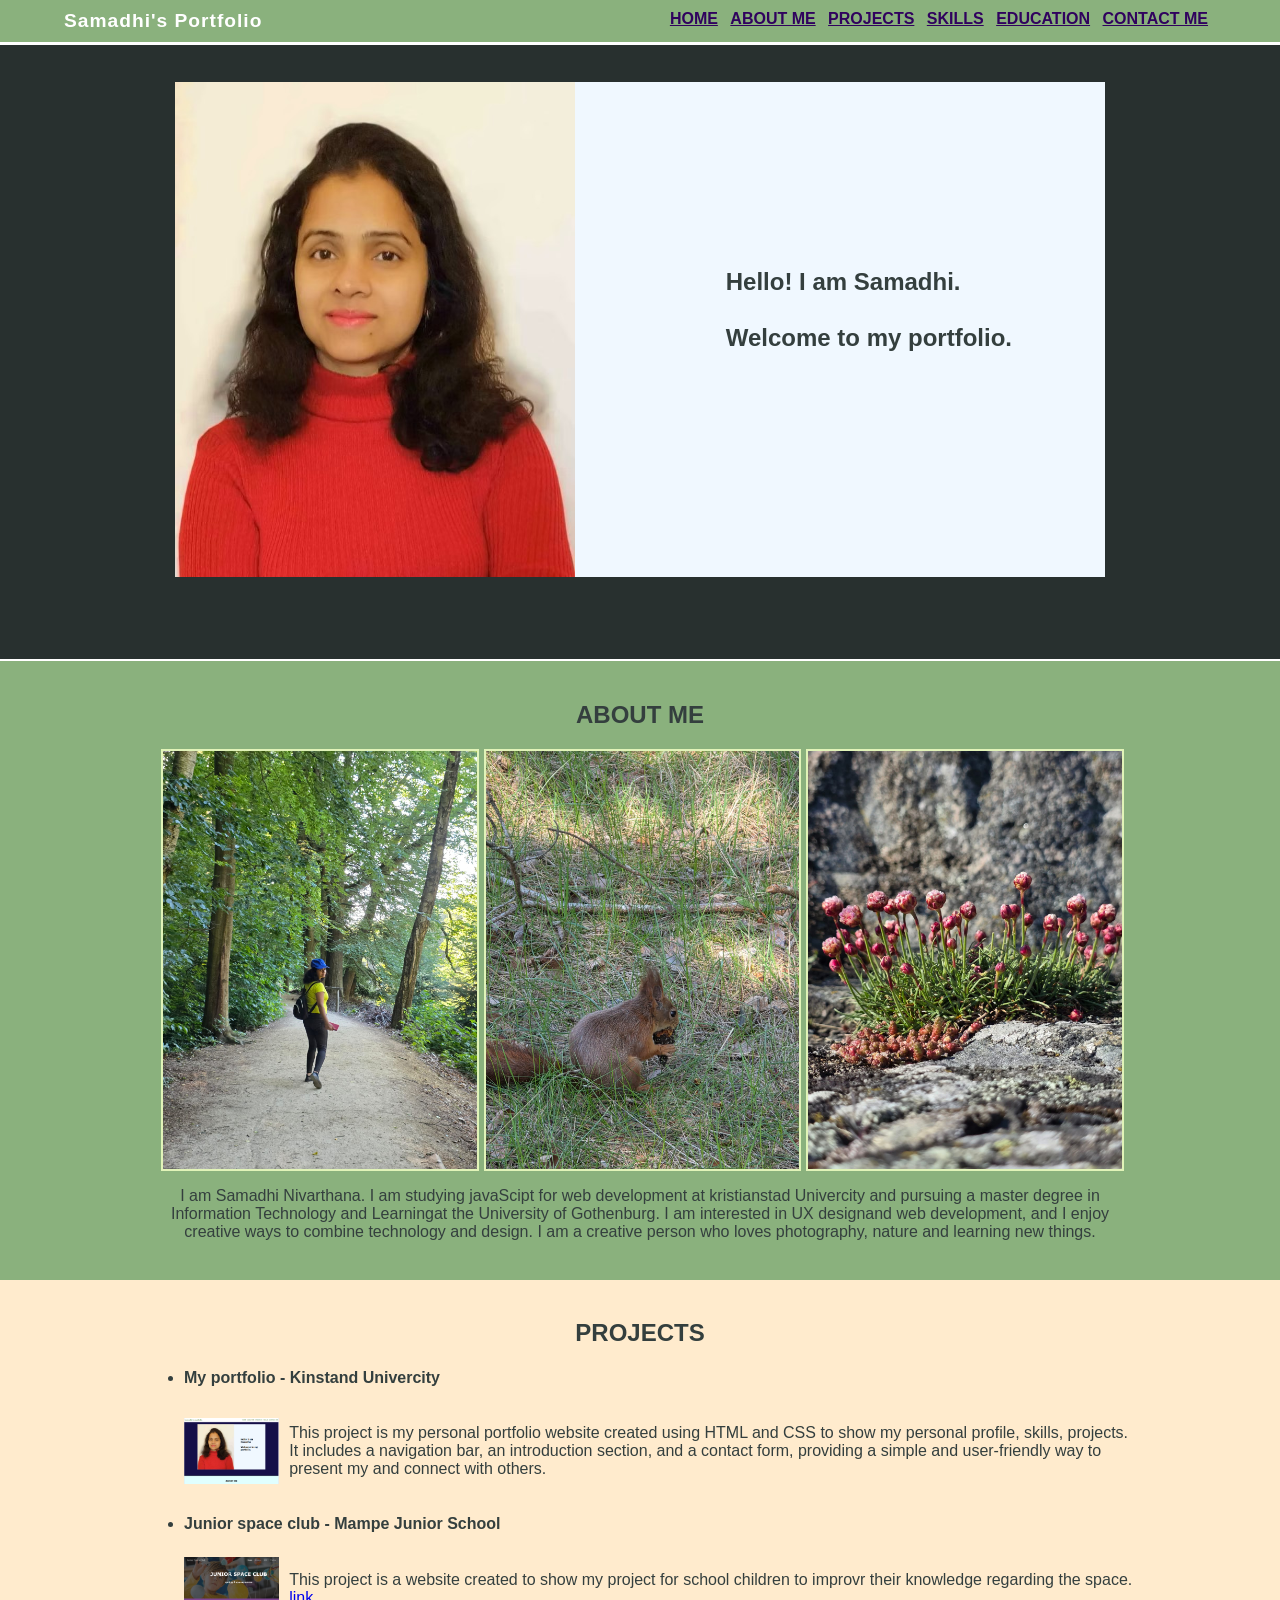
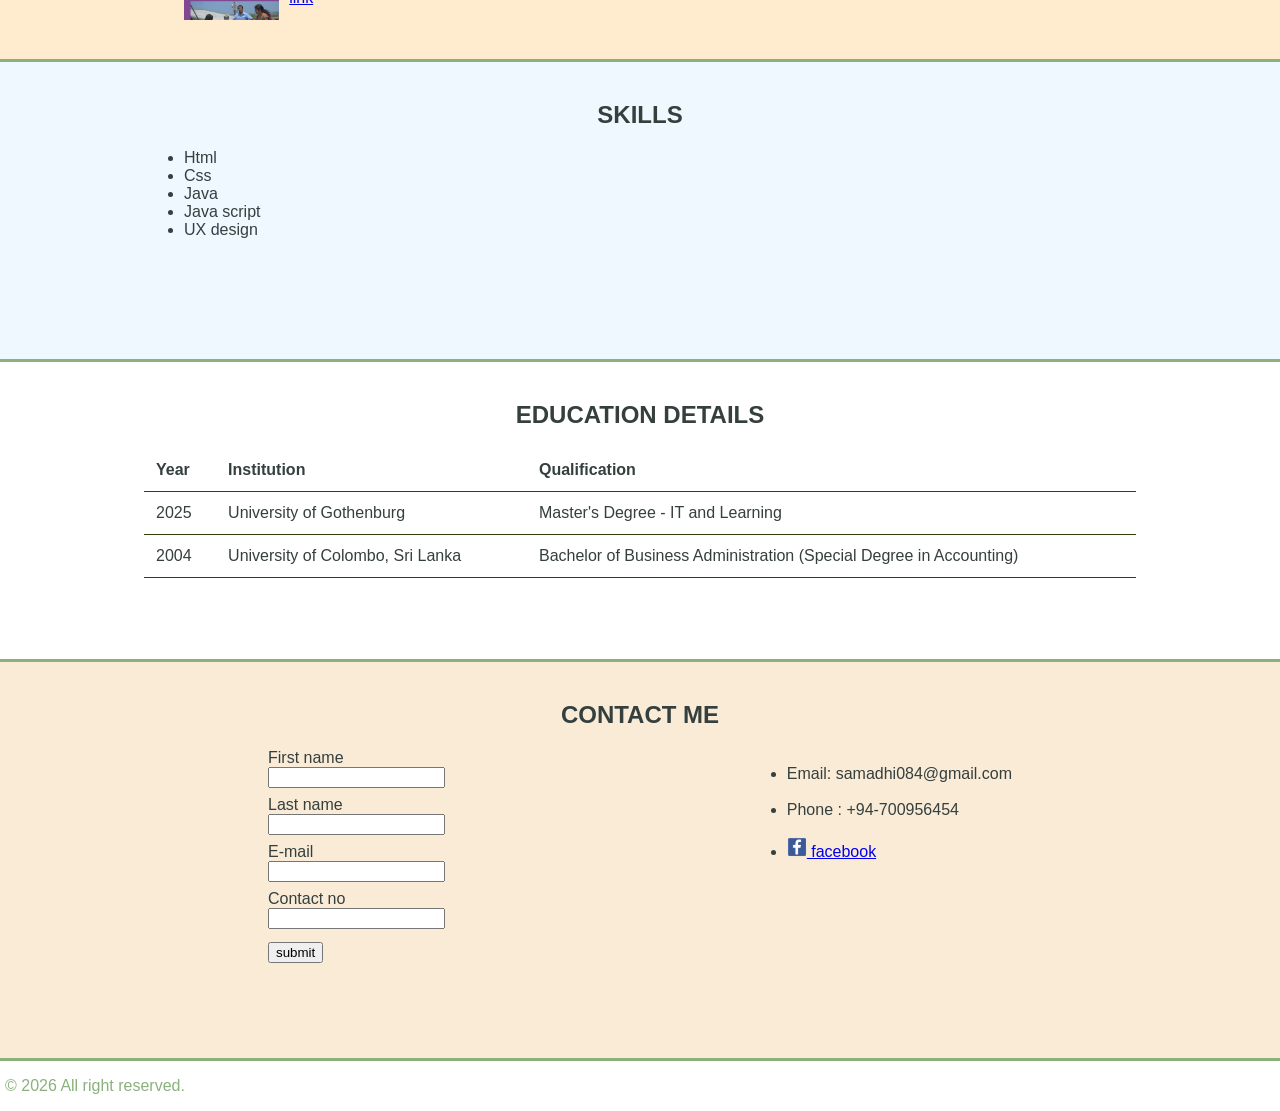
==== index.html @ 51f25e30 "Add lab1 html, css and images to lab2" ====
<!DOCTYPE html>
<html lang="eng">

</html>

<head>
    <title>
        Samadhi's Portfolio
    </title>
    <link rel="stylesheet" href="style.css">
</head>

<body>
    <header class="flex-element">
        <h1 id="topic">Samadhi's Portfolio</h1>

        <nav>
            <a href="#home" class="link">HOME</a>
            <a href="#about" class="link">ABOUT ME</a>
            <a href="#projects" class="link">PROJECTS</a>
            <a href="#skills" class="link">SKILLS</a>
            <a href="#education" class="link">EDUCATION</a>
            <a href="#contact" class="link">CONTACT ME</a>
        </nav>
    </header>

    <section id="home">
        <div id="home-div">

            <img src="images/samadhi.jpg" alt="me" width="400px">

            <h1 id="myself">
                Hello! I am Samadhi.
                <br>
                <br>
                Welcome to my portfolio.
            </h1>
        </div>
    </section>

    <section id="about">
        <h2>ABOUT ME</h2>
        <div class="center-block flex-element margin-10">
            <img src="images/pic2.jpeg" alt="in to the natutre" class="photo">
            <img src="images/Pic3.jpeg" alt="red squirels" class="photo">
            <img src="images/pic4.jpeg" alt="wild flowers" class="photo">
        </div>
        <p class="center-block margin-10">
            I am Samadhi Nivarthana. I am studying javaScipt for web development at kristianstad Univercity and pursuing
            a master degree in Information Technology and Learningat the University of Gothenburg. I am interested in UX
            designand web development, and I enjoy creative ways to combine technology and design. I am a creative
            person who loves photography, nature and learning new things.
        </p>
    </section>

    <section id="projects">
        <h2>PROJECTS</h2>

        <ul class="margin-10">
            <li>
                <h4>My portfolio - Kinstand Univercity</h4>
                <div class="flex-element center-block">
                    <img src="images/pro1.png" alt="my project 1" class="project-photo">
                    <P>This project is my personal portfolio website created using HTML and CSS to show my personal
                        profile,
                        skills, projects. It includes a navigation bar, an introduction
                        section, and a contact form, providing a simple and user-friendly way to present my and
                        connect with others.</P>
                </div>

            </li>
            <li>
                <h4>Junior space club - Mampe Junior School</h4>
                <div class="flex-element center-block">
                    <img src="images/project2.png" alt="my project 2 " class="project-photo">
                    <P>This project is a website created to show my project for school children to improvr their
                        knowledge regarding the space.
                        <a href="https://sites.google.com/view/junior-space-club/home">link</a>
                    </p>


                </div>

        </ul>



    </section>

    <section id="skills">
        <h2>SKILLS</h2>
        <Ul class="margin-10">
            <li>Html</li>
            <li>Css</li>
            <li>Java</li>
            <li>Java script</li>
            <li>UX design</li>
        </Ul>
    </section>

    <section id="education">
        <h2>EDUCATION DETAILS</h2>
        <div  class="center-block margin-10">
        <table>
            <thead>
                <tr>
                    <th>Year</th>
                    <th>Institution</th>
                    <th>Qualification</th>
                </tr>
            </thead>

            <tbody>
                <tr>
                    <td>2025</td>
                    <td>University of Gothenburg</td>
                    <td>Master's Degree - IT and Learning</td>
                </tr>

                <tr>
                    <td>2004</td>
                    <td>University of Colombo, Sri Lanka</td>
                    <td>Bachelor of Business Administration (Special Degree in Accounting)</td>
                </tr>
            </tbody>
        </table>
        </div>
    </section>

    <section id="contact">
        <h2>CONTACT ME</h2>
        <div class="flex-element  margin-20 align-top">
            <div id="contact-form">
                <form action="mailto:samadhi084@gmail.com" method="post">
                    <label>First name</label>
                    <input type="text" name="first_name">
                    <label>Last name</label>
                    <input type="text" name="last_name">
                    <label>E-mail</label>
                    <input type="text" name="email">
                    <label>Contact no</label>
                    <input type="text" name="contact_no">
                    <button type="submit"> submit</button>
                </form>
            </div>
            <div id="contact-me">
                <ul>
                    <li> Email: samadhi084@gmail.com </li>
                    <br>
                    <li> Phone : +94-700956454 </li>
                    <br>
                    <li><a href="https://www.facebook.com/samadhinivarthana.sooriyaarachchi"><img
                                src="images/facebook.png" alt="facebook icon" width="20" height="20"> facebook </a></li>
                </ul>
            </div>
        </div>
    </section>

    <footer>
        <P> &#169; 2026 All right reserved.</P>
    </footer>

</body>

</html>
---- style.css ----
:root {
    --seed-color: #8AB17D;
}

* {
    box-sizing: border-box;
}

body {
    margin: 0;
    font-family: Tahoma, sans-serif;
    color: #343f3e;
}

.flex-element {
    display: flex;
    justify-content: space-between;

}

.align-top {
    align-items: top;
}

.center-block {
    display: flex;
    justify-content: center;
    align-items: center;
}

.margin-10 {
    margin-inline: 10%;
}

.margin-20 {
    margin-inline: 20%;
}

.link {
    color: #30025e;
    margin-right: 8px;
    font-size: medium;
    font-weight: bold;
}

.link:hover {
    color: #ffffff;
}

.photo {
    width: 32%;
    height: auto;
    margin-left: 5px;
    border: 2px #e1f3b8 solid;
}

.project-photo {
    margin-right: 10px;
    width: 10%;
    height: auto;
}

header {
    position: fixed;
    top: 0;
    left: 0;
    width: 100%;
    padding-top: 10px;
    padding-bottom: 10px;
    background-color: var(--seed-color);
    color:  #ffffff;
    z-index: 1000;
    border-bottom: 3px #ffffff solid;
}

nav {
    order: 2;
    padding-right:5%;
}

table {
    width: 100%;
    border-collapse: collapse;
}

th, td {
    padding: 12px;
    text-align: left;
    border-bottom: 1px #334112  solid;
}

#topic {
    order: 1;
    padding-left:5%;
    margin: 0 0 0 0 ;
    font-size: larger;
    letter-spacing: 1px;
}

section {
    width: 100%;
    margin: 0;
    padding: 20px;
    border-bottom: 3px solid var(--seed-color);
    min-height: 300px;
}

h2 {
    text-align: center;
}

#home {
    width: 100%;
    background-color: #28302f;
    display: flex;
    justify-content: center;
    align-items: center;
    border-bottom: 2px #ffffff solid;
}

#home-div {
    position: sticky;
    display: flex;
    justify-content: space-between;
    width: 75%;
    margin-top: 5%;
    margin-bottom: 5%;
    background-color: #f0f8ff;
}

#myself {
    margin: 20% 10% 0;
    font-size: x-large;
    font-weight: bold;
}

#about {
    background-color:  var(--seed-color);
    text-align: center;
}

#skills {
    background-color: aliceblue;
}

#projects {
    background-color: blanchedalmond;
}

#contact {
    background-color: antiquewhite;
}

#contact-form {
    order: 1;
    width: 50%;
    margin-top: 0;
    margin-bottom: 10%;
}

#contact-me {
    order: 2;
}

input {
    display: block;
    margin-bottom: 8px;
}

button {
    margin-top: 5px;
}

footer {
    padding-left: 5px;
    color: var(--seed-color);;
}
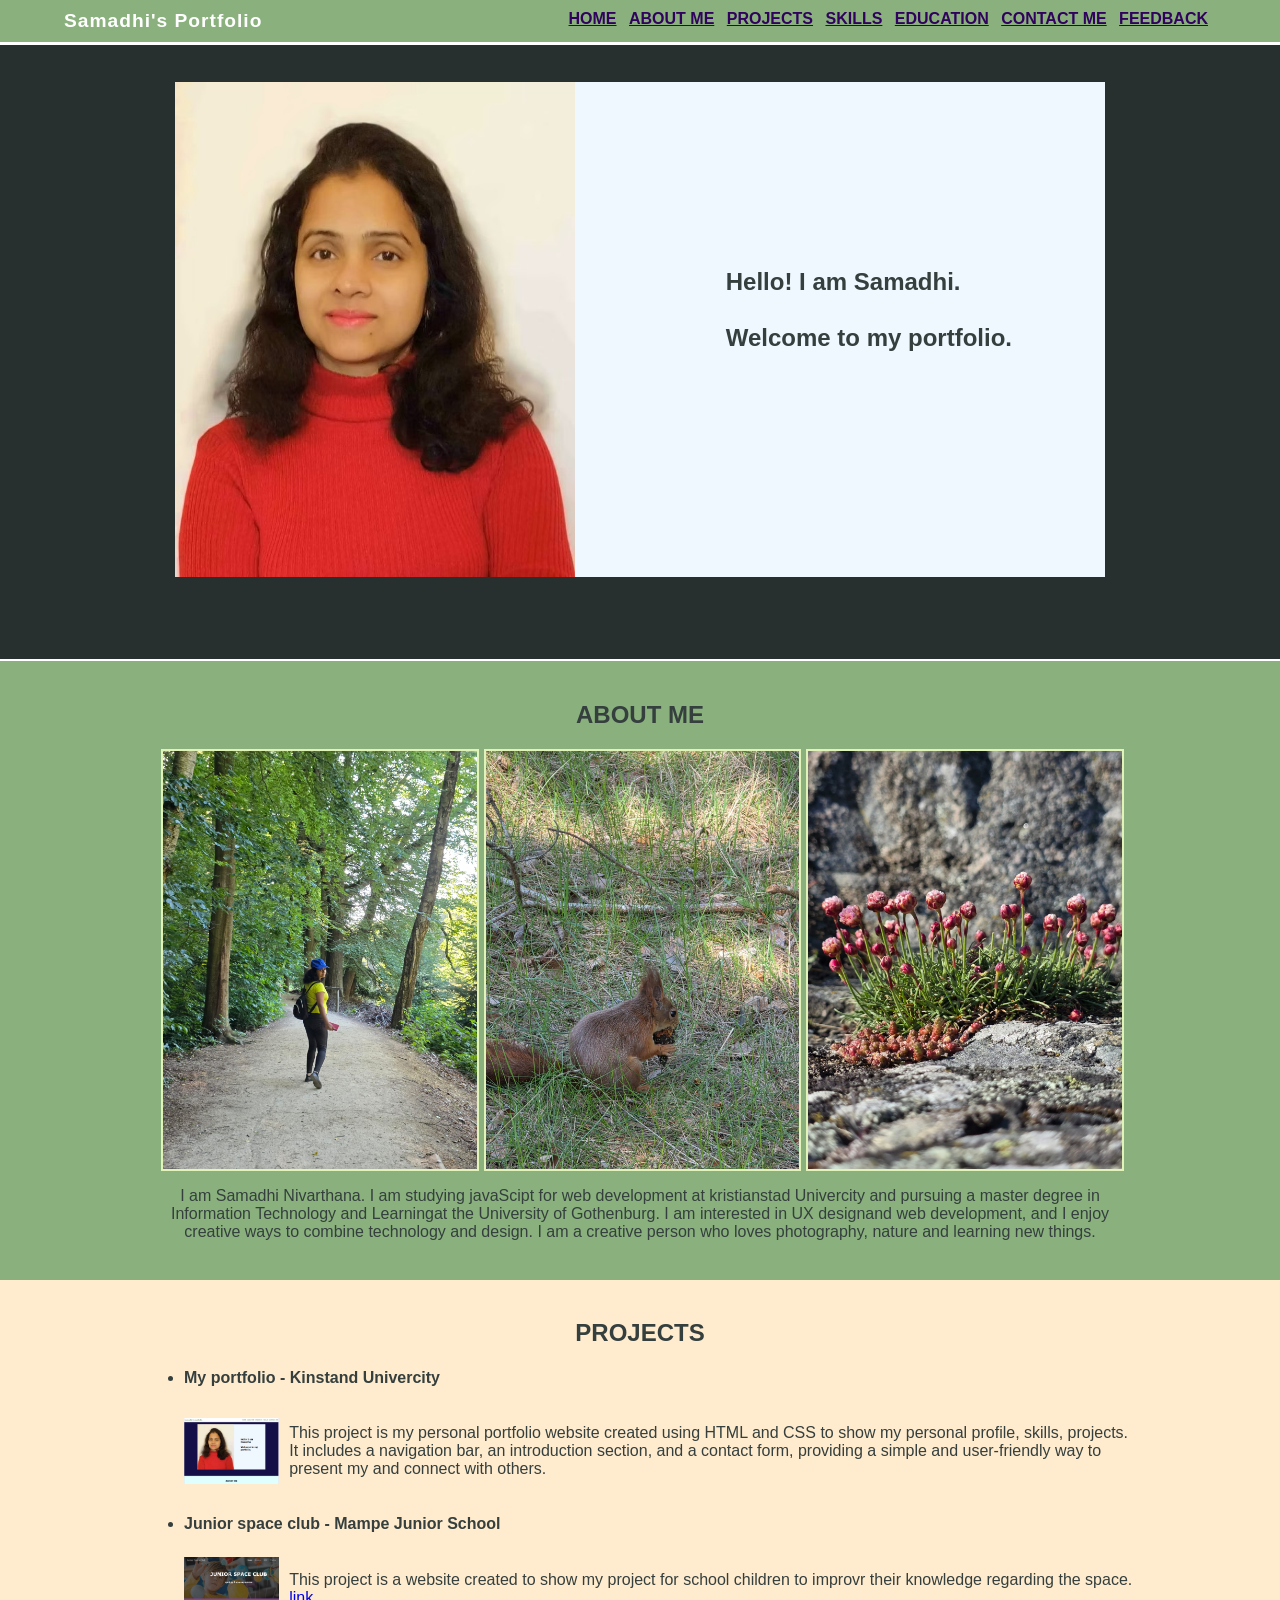
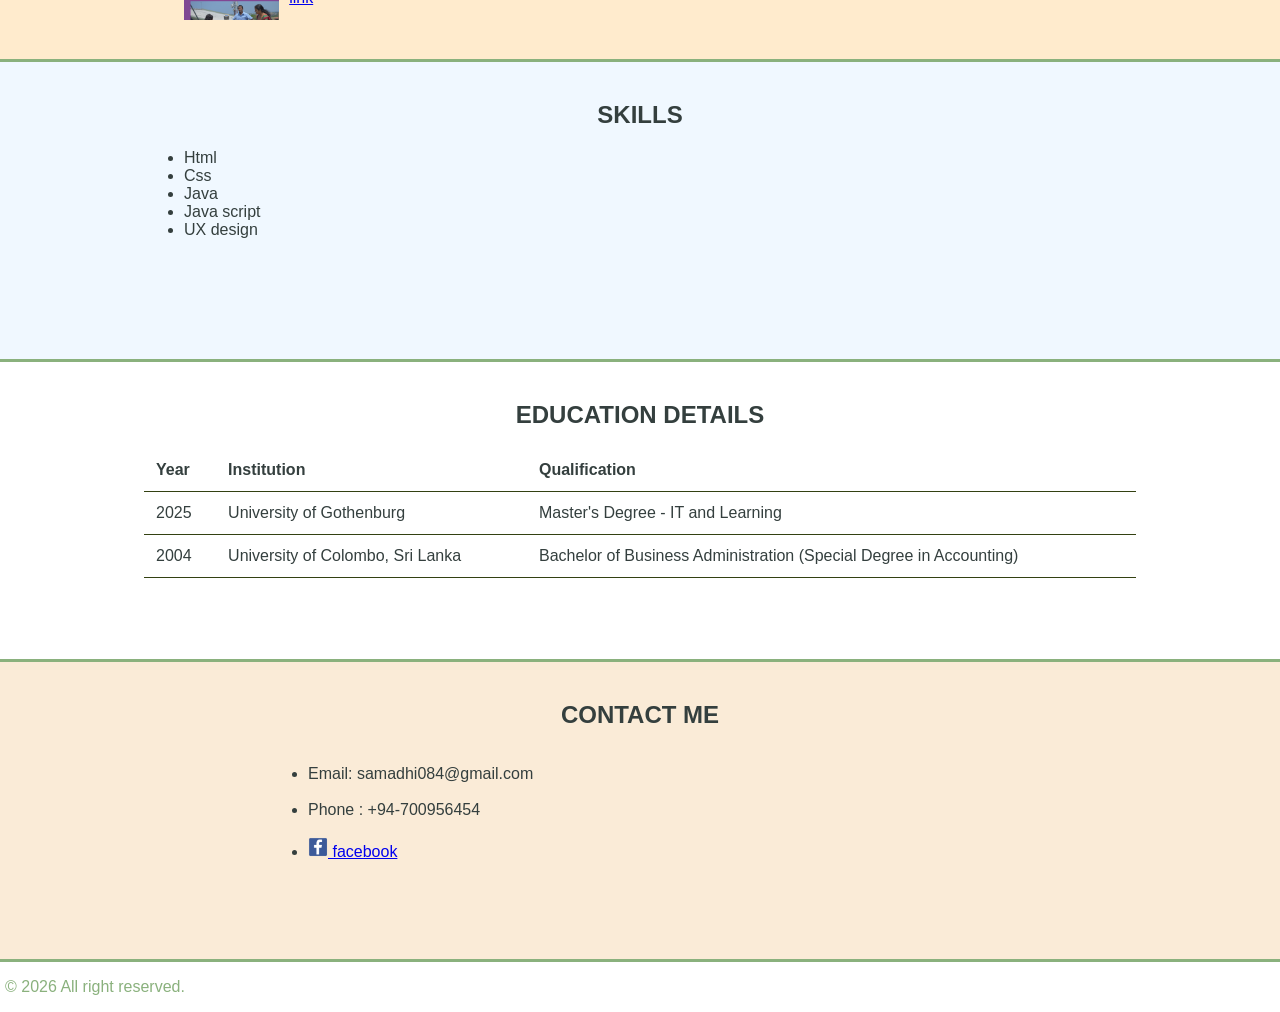
==== commit 1ce44a09: "Add feedback.html and update index.html" ====
--- a/index.html
+++ b/index.html
@@ -21,6 +21,7 @@
             <a href="#skills" class="link">SKILLS</a>
             <a href="#education" class="link">EDUCATION</a>
             <a href="#contact" class="link">CONTACT ME</a>
+            <a href="./feedback.html" class="link">FEEDBACK</a>
         </nav>
     </header>
 
@@ -130,19 +131,6 @@
     <section id="contact">
         <h2>CONTACT ME</h2>
         <div class="flex-element  margin-20 align-top">
-            <div id="contact-form">
-                <form action="mailto:samadhi084@gmail.com" method="post">
-                    <label>First name</label>
-                    <input type="text" name="first_name">
-                    <label>Last name</label>
-                    <input type="text" name="last_name">
-                    <label>E-mail</label>
-                    <input type="text" name="email">
-                    <label>Contact no</label>
-                    <input type="text" name="contact_no">
-                    <button type="submit"> submit</button>
-                </form>
-            </div>
             <div id="contact-me">
                 <ul>
                     <li> Email: samadhi084@gmail.com </li>
